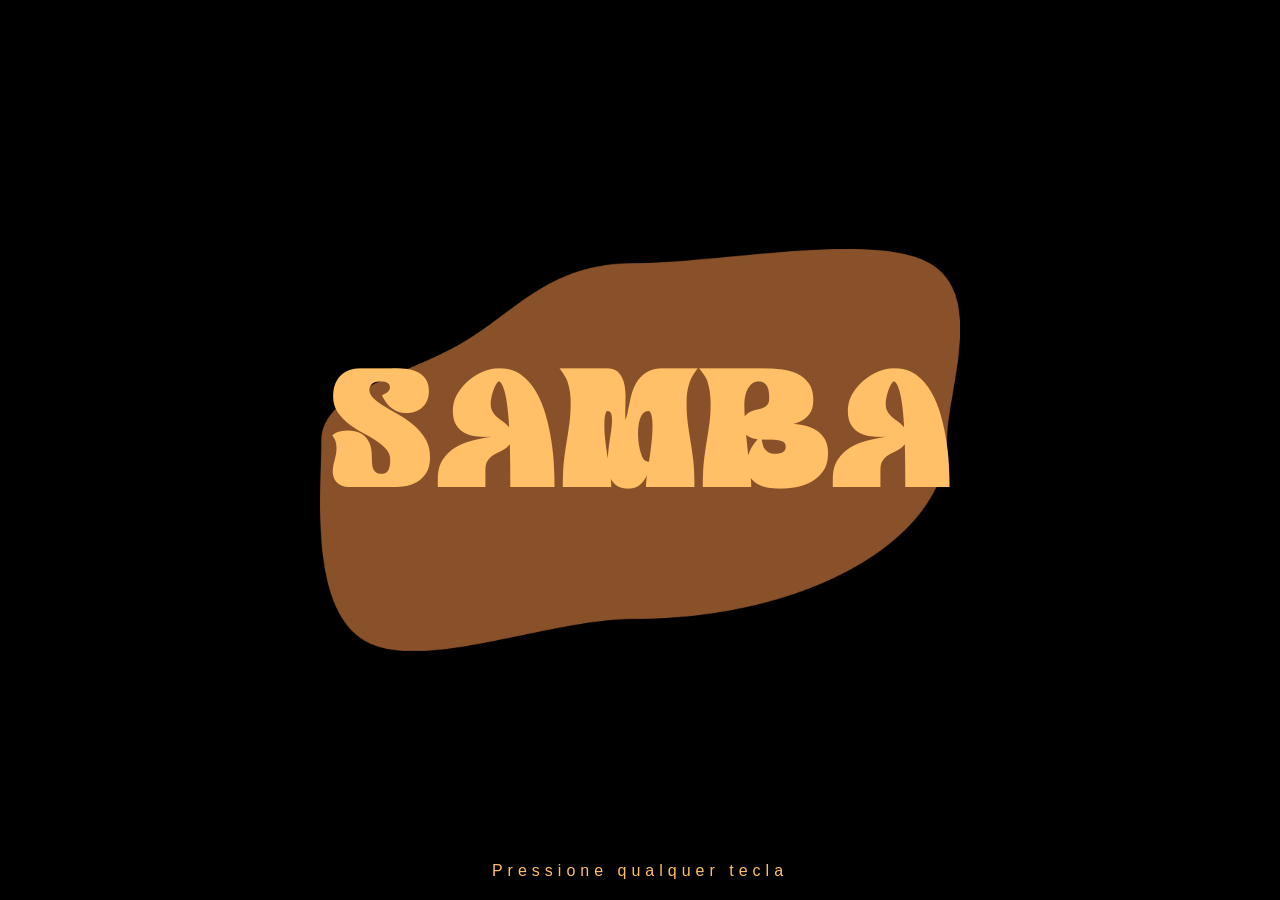
==== src/index.html @ ff27fa55 "add: Site" ====
<!DOCTYPE html>
<html lang="pt-br">

<head>
    <meta charset="UTF-8">
    <meta name="viewport" content="width=device-width, initial-scale=1.0">
    <link rel="stylesheet" href="/src/styles/style.css">
    <title>Samba Moderno</title>
</head>

<body>
    <main id="main">
        <section class="intro" id="intro">
            <img src="/src/img/fundo_title.png" alt="SVG forma circular marrom" class="svg">

            <h1 class="title" id="intro-title">SAMBA</h1>

            <p class="intro-instruction" id="intro-instruction">Pressione qualquer tecla</p>

            <div class="animation" id="animation"></div>
        </section>
        <section>
            <div class="introduction-title" id="section1">
                <h1 class="subtitle" id="introduction-title">INTRODUÇÃO</h1>
                <div class="introduction" id="introduction">
                    <div class="curtains-containter">
                        <div class="curtain-left"></div>
                        <div class="curtain-right"></div>
                    </div>

                    <div class="content">
                        <div class="content-title">
                            <h1>Era Cacique de Ramos</h1>
                        </div>
                        <div class="text-content">
                            <p>O Cacique de Ramos é um bloco carnavalesco fundado em 1961, no bairro do Caju, Rio de
                                Janeiro.
                                Ele é conhecido por sua contribuição significativa para a cultura do samba e por ser um
                                dos
                                blocos mais tradicionais do Carnaval carioca.</p>
                        </div>
                    </div>
                </div>
            </div>
        </section>
    </main>
</body>
<script src="/src/scripts/animations.js" type="module"></script>

</html>
---- src/styles/style.css ----
/* Incial Configs */

*{
    padding: 0;
    margin: 0;
}



@font-face{
    font-family: 'Klemer';
    src: url('/src/fonts/Klemer\ Display\ DEMO.ttf') format('truetype');
    font-weight: normal;
    font-style: normal;
}

@font-face{
    font-family: 'Playfair';
    src: url('/src/fonts/PlayfairDisplay-Regular.ttf') format('truetype');
    font-weight: normal;
    font-style: normal;
}

html, body{
    width: 100%;
    height: 100%;
    overflow: hidden;
}

main{
    width: 500vw;
    height: 100vh;
    display: flex;
    
    transition: transform 0.8s cubic-bezier(0.65, 0, 0.35, 1);
}

/* main:hover{
    transform: translateX(-100vw);
} */

section{
    width: 100vw;
    height: 100vh;

    display: flex;
    justify-content: center;
    align-items: center;
    flex-shrink: 0;

    scroll-snap-align: start;
}

.title{
    position: absolute;
    font-size: 10rem;
    color: #ffc067;
    font-family: 'Klemer', sans-serif;

    transition: all 0.8s ease;

    letter-spacing: 5px;
    z-index: 3;
}

.subtitle{
    position: absolute;
    font-size: 8rem;
    color: #ffc067;
    font-family: 'Playfair', sans-serif;

    transition: all 0.8s ease;

    letter-spacing: 5px;
}


/* Intro */

.intro {
    position: relative;
    width: 100vw;
    height: 100vh;

    background-color: #000;

    display: flex;
    justify-content: center;
    align-items: center;
    overflow: hidden;
}


.svg{
    position: absolute; 
    width: 50%;
    height: auto;

    z-index: 2;
}

.intro-instruction{
    position: absolute;
    bottom: 20px;

    font-size: 1rem;
    color: #ffc067;
    font-family: 'arial', sans-serif;

    transition: all 0.3s ease;

    letter-spacing: 5px;
    z-index: 3;
} 

.animation{
    position: absolute;
    width: 100px;
    height: 100px;
    transition: transform 0.8s cubic-bezier(0.65, 0, 0.35, 1);

    border-radius: 50%;

    background-color: #895129;
    z-index: 1;
}


/*  Introdução */

.introduction-title{
    height: 100vh;
    width: 100vw;

    background-color: #895129;

    display: flex;
    align-items: center;
    justify-content: center;
}

.introduction{
    width: 100vw;
    height: 100vh;

    display: none;
    align-items: center;
    justify-content: center;

    opacity: 0;

    background-color: white;

    position: relative;

    transition: all 2s ease;
}

.introduction .content{
    width: 100%;
    height: 100%;

    display: flex;
    flex-direction: column;
    justify-content: center;
    align-items: center;

    z-index: 1;
}

.content-title{
    width: 100%;
    height: 10%;

    font-size: 3rem;
    color: #ffc067;
    font-family: 'Playfair', sans-serif;

    display: flex;
    align-items: center;
    justify-content: center;
}

.text-content{
    font-size: 2rem;
    width: 50%;

    color: #2b251e;

    text-align: center;
    margin-top: 20px;
}

.curtains-containter{
    width: 100%;
    height: 100%;

    display: flex;

    position: absolute;

    transition: all 2s ease;

    z-index: 2;
}

.curtain-left, .curtain-right{
    width: 50%;
    height: 100%;

    background-image: url('/src/img/curtain.png');
    background-size: cover;

    transition: transform 0.8s cubic-bezier(0.65, 0, 0.35, 1);
}
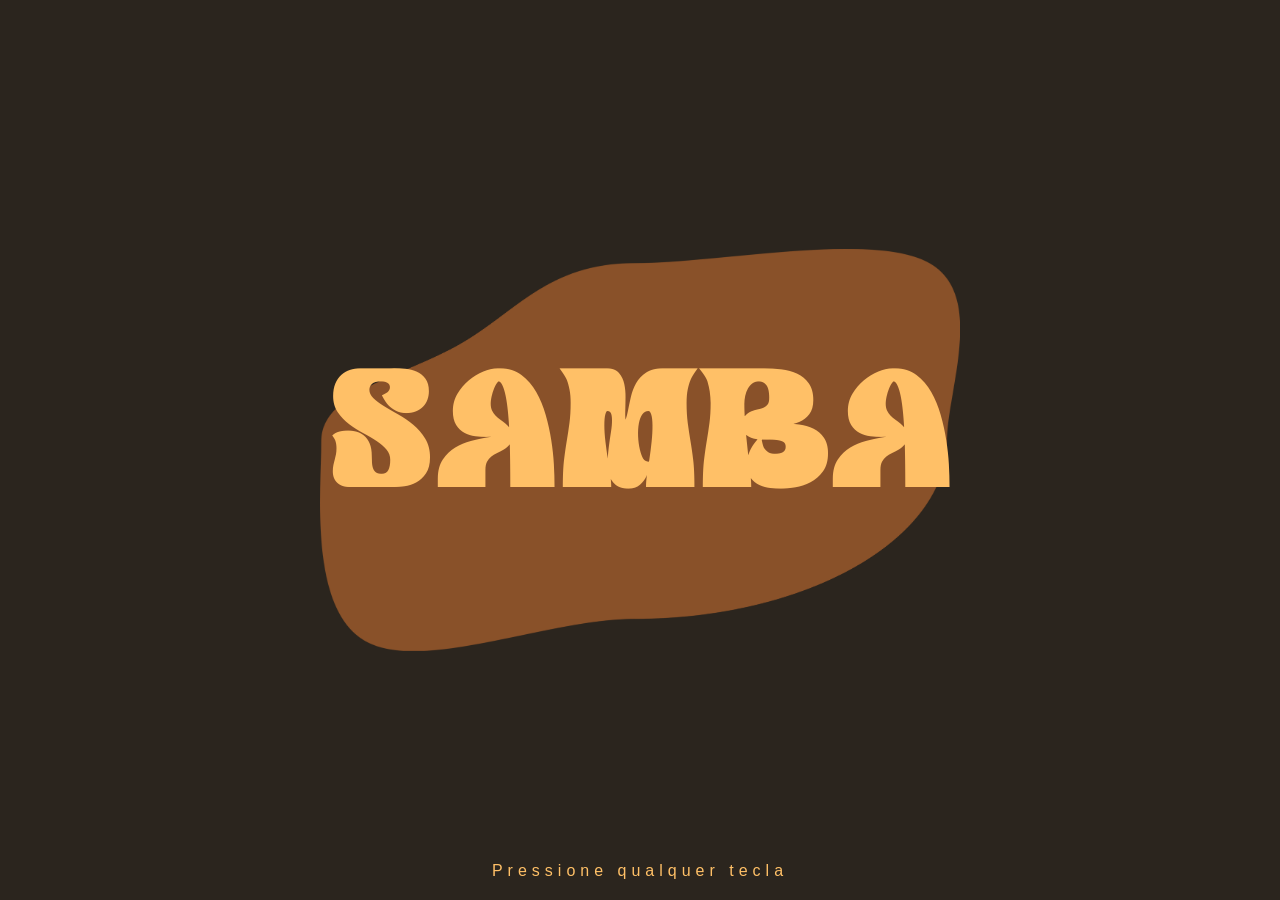
==== commit 73c6868e: "add: Fundo de Quintal page" ====
--- a/src/index.html
+++ b/src/index.html
@@ -10,20 +10,20 @@
 
 <body>
     <main id="main">
-        <section class="intro" id="intro">
-            <img src="/src/img/fundo_title.png" alt="SVG forma circular marrom" class="svg">
-
-            <h1 class="title" id="intro-title">SAMBA</h1>
-
-            <p class="intro-instruction" id="intro-instruction">Pressione qualquer tecla</p>
-
-            <div class="animation" id="animation"></div>
+        <div class="side"></div>
+        <section>
+            <div class="intro">
+                <img src="/src/img/fundo_title.png" alt="SVG forma circular marrom" class="svg">
+                <h1 class="title" id="intro-title">SAMBA</h1>
+                <p class="intro-instruction" id="intro-instruction">Pressione qualquer tecla</p>
+                <div class="animation" id="animation"></div>
+            </div>
         </section>
         <section>
             <div class="introduction-title" id="section1">
                 <h1 class="subtitle" id="introduction-title">INTRODUÇÃO</h1>
                 <div class="introduction" id="introduction">
-                    <div class="curtains-containter">
+                    <div class="curtains-container" id="curtains-container">
                         <div class="curtain-left"></div>
                         <div class="curtain-right"></div>
                     </div>
@@ -39,7 +39,28 @@
                                 dos
                                 blocos mais tradicionais do Carnaval carioca.</p>
                         </div>
+                        <img src="/src/img/arrow.svg" alt="Seta indicadora para próxima seção" class="btn-next"
+                            id="btn-next">
                     </div>
+                </div>
+            </div>
+        </section>
+        <section>
+            <div class="section2">
+                <div class="content">
+                    <div class="content-title">
+                        <h1 class="subtitle">Fundo de Quintal</h1>
+                    </div>
+
+                    <p class="text-content">O Fundo de Quintal não é apenas um grupo; é o marco zero do samba moderno.
+                        Nascido sob a sombra das tamarineiras do bloco carnavalesco Cacique de Ramos, no Rio de Janeiro
+                        dos anos 70, o grupo transformou o que era uma reunião informal entre amigos na maior revolução
+                        estética do gênero. Ali, o samba de terreiro ganhou uma nova batida, mais urbana, mais próxima
+                        do povo e imensamente sofisticada.</p>
+                </div>
+
+                <div class="side-img-container">
+                    <img src="/src/img/fundo_de_quintal.png" alt="Imagem roda de samba fundo de quintal" class="side-section2-img">
                 </div>
             </div>
         </section>
--- a/src/styles/style.css
+++ b/src/styles/style.css
@@ -5,11 +5,17 @@
     margin: 0;
 }
 
+:root{
+    --primary: #895129;
+    --primary-1000: #2b251e;
+    --accent: #ffc067;
+    --accent-100: #fff2e1;
+}
 
 
 @font-face{
     font-family: 'Klemer';
-    src: url('/src/fonts/Klemer\ Display\ DEMO.ttf') format('truetype');
+    src: url('/src/fonts/KlemerDisplayDEMO.ttf') format('truetype');
     font-weight: normal;
     font-style: normal;
 }
@@ -31,13 +37,22 @@
     width: 500vw;
     height: 100vh;
     display: flex;
-    
+
     transition: transform 0.8s cubic-bezier(0.65, 0, 0.35, 1);
 }
 
-/* main:hover{
-    transform: translateX(-100vw);
-} */
+.side{
+    position: absolute;
+    width: 10%;
+    height: 100%;
+
+    left: 0;
+
+    background-color: red;
+    border: solid 1px black;
+
+    display: none;
+}
 
 section{
     width: 100vw;
@@ -54,7 +69,7 @@
 .title{
     position: absolute;
     font-size: 10rem;
-    color: #ffc067;
+    color: var(--accent);
     font-family: 'Klemer', sans-serif;
 
     transition: all 0.8s ease;
@@ -66,7 +81,7 @@
 .subtitle{
     position: absolute;
     font-size: 8rem;
-    color: #ffc067;
+    color: var(--accent);
     font-family: 'Playfair', sans-serif;
 
     transition: all 0.8s ease;
@@ -74,15 +89,14 @@
     letter-spacing: 5px;
 }
 
-
 /* Intro */
 
-.intro {
+.intro { 
     position: relative;
     width: 100vw;
     height: 100vh;
 
-    background-color: #000;
+    background-color: var(--primary-1000);
 
     display: flex;
     justify-content: center;
@@ -104,7 +118,7 @@
     bottom: 20px;
 
     font-size: 1rem;
-    color: #ffc067;
+    color: var(--accent);
     font-family: 'arial', sans-serif;
 
     transition: all 0.3s ease;
@@ -121,7 +135,7 @@
 
     border-radius: 50%;
 
-    background-color: #895129;
+    background-color: var(--primary);
     z-index: 1;
 }
 
@@ -132,7 +146,7 @@
     height: 100vh;
     width: 100vw;
 
-    background-color: #895129;
+    background-color: var(--primary);
 
     display: flex;
     align-items: center;
@@ -143,17 +157,17 @@
     width: 100vw;
     height: 100vh;
 
-    display: none;
+    display: flex;
     align-items: center;
     justify-content: center;
 
     opacity: 0;
 
-    background-color: white;
+    background-color: var(--accent-100);
 
     position: relative;
 
-    transition: all 2s ease;
+    transition: all 0.8s ease;
 }
 
 .introduction .content{
@@ -173,7 +187,7 @@
     height: 10%;
 
     font-size: 3rem;
-    color: #ffc067;
+    color: var(--accent);
     font-family: 'Playfair', sans-serif;
 
     display: flex;
@@ -185,17 +199,19 @@
     font-size: 2rem;
     width: 50%;
 
-    color: #2b251e;
+    color: var(--primary-1000);
 
     text-align: center;
     margin-top: 20px;
 }
 
-.curtains-containter{
+.curtains-container{
     width: 100%;
     height: 100%;
 
     display: flex;
+
+    cursor: pointer;
 
     position: absolute;
 
@@ -214,3 +230,73 @@
     transition: transform 0.8s cubic-bezier(0.65, 0, 0.35, 1);
 }
 
+.btn-next{
+    width: 10vw;
+    height: 10vh;
+
+    cursor: pointer;
+
+    opacity: 0;
+    transition: opacity 0.8s ease;
+}
+
+/* Section 2 */
+
+.section2{
+    width: 100vw;
+    height: 100vh;
+
+    background-color: var(--primary-1000);
+
+    display: flex;
+
+}
+
+.section2 .content{
+    width: 45%;
+    height: 100%;
+
+    display: flex;
+    flex-direction: column;
+    justify-content: center;
+    align-items: flex-start;
+    margin-left: 5%;
+
+    z-index: 1;
+}
+
+.section2 .content-title{
+    justify-content: flex-start;
+}
+
+.section2 .subtitle{
+    font-size: 4rem;
+}
+
+.section2 .text-content{
+    color: var(--accent-100);
+    width: 80%;
+}
+
+.side-img-container{
+    width: 50%;
+    height: 100%;
+
+    display: flex;
+    justify-content: center;
+    align-items: center;
+
+    position: relative;
+}
+
+.side-section2-img{
+    width: fit-content;
+    height: fit-content;
+
+    border-radius: 10px;
+
+    right: 0;
+
+    z-index: 0;
+}
+
